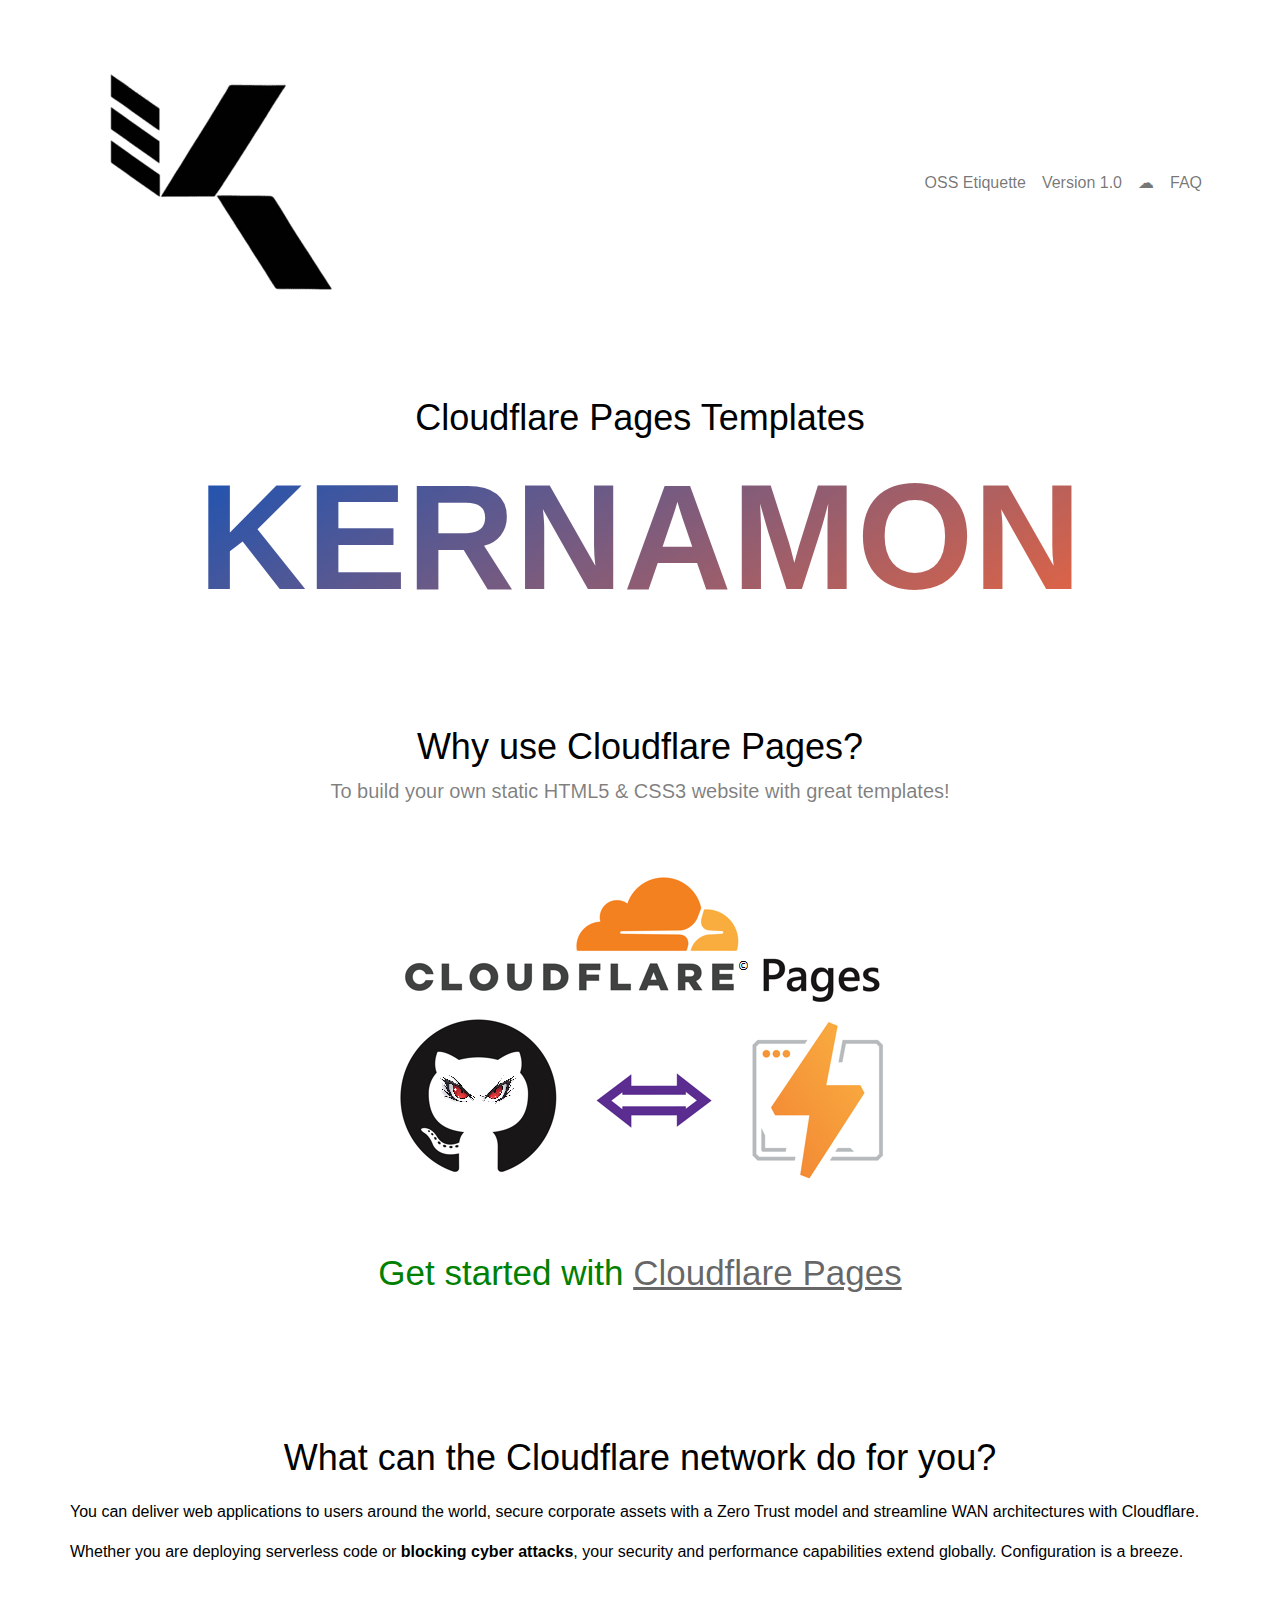
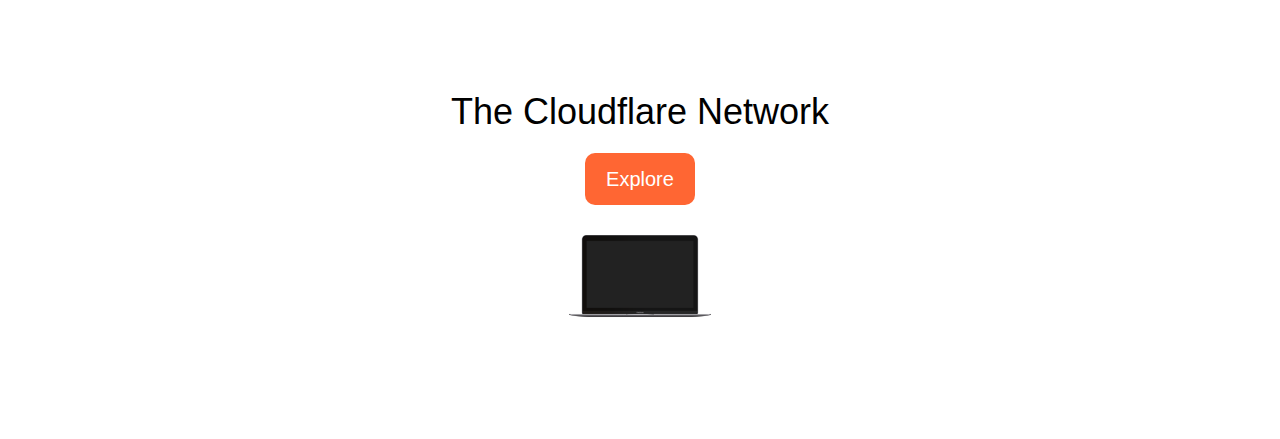
==== cloudflare-pages-static-html-website-templates.html @ bcc6e2b4 "Update cloudflare-pages-static-html-website-templates.html" ====
<!DOCTYPE html>
<html lang="en">
<head>
	<!-- Preload the critical image for faster loading -->
        <link rel="preload" href="img/kernamon/kernamon-oss-etiquette-logotype.webp" as="image">
	<!-- Metadata -->
    <meta charset="utf-8">
    <meta name="keywords" content="oss, etiquette, code of conduct, cloudflare, pages, template, edge">
    <meta name="viewport" content="width=device-width, initial-scale=1.0, viewport-fit=cover">
	<meta name="robots" content="index, follow">
	<title>OSS Etiquette - Cloudflare Pages</title>
    <link rel="canonical" href="https://oss-etiquette.pages.dev/cloudflare-pages-static-html-website-templates/">
    <link rel="shortcut icon" type="image/png" href="favicon.png">
	<!-- Stylesheets -->
        <link rel="stylesheet" type="text/css" href="./css/kernamon-reset.css">
	<link rel="stylesheet" type="text/css" href="./css/baseline.css">
	<link rel="stylesheet" type="text/css" href="./css/bootstrap.min.css">
	<link rel="stylesheet" type="text/css" href="style.css">
	<!-- Stylesheets END -->
<!--
MIT License for cloudflare-pages-template
Copyright (c) 2023 DavidJKTofan

New .html webpage added by Saskia Ostermann Toutatis (c) 2024 Saskia Ostermann Toutatis
Licensed according to and under the original MIT License:

Permission is hereby granted, free of charge, to any person obtaining a copy
of this software and associated documentation files (the "Software"), to deal
in the Software without restriction, including without limitation the rights
to use, copy, modify, merge, publish, distribute, sublicense, and/or sell
copies of the Software, and to permit persons to whom the Software is
furnished to do so, subject to the following conditions:

The above copyright notice and this permission notice shall be included in all
copies or substantial portions of the Software.

THE SOFTWARE IS PROVIDED "AS IS", WITHOUT WARRANTY OF ANY KIND, EXPRESS OR
IMPLIED, INCLUDING BUT NOT LIMITED TO THE WARRANTIES OF MERCHANTABILITY,
FITNESS FOR A PARTICULAR PURPOSE AND NONINFRINGEMENT. IN NO EVENT SHALL THE
AUTHORS OR COPYRIGHT HOLDERS BE LIABLE FOR ANY CLAIM, DAMAGES OR OTHER
LIABILITY, WHETHER IN AN ACTION OF CONTRACT, TORT OR OTHERWISE, ARISING FROM,
OUT OF OR IN CONNECTION WITH THE SOFTWARE OR THE USE OR OTHER DEALINGS IN THE
SOFTWARE.
-->
</head>
<body>

<!-- Main container -->
<div class="page-container">

<!-- bloc-0 -->
<div class="bloc bloc-fill-screen l-bloc " id="bloc-0">
	<div class="container fill-bloc-top-edge">
		<div class="row">
			<div class="col-12">
				<nav class="navbar navbar-light row navbar-expand-md">
					<div class="container-fluid">
						<!-- Logo in the top-left corner -->
						<a class="navbar-brand" href="index.html">
						   <div class="logo-container img">	
							<img src="img/kernamon/kernamon-oss-etiquette-logotype.webp" alt="KERNAMON OSS Etiquette Logotype" style="width: 300px; height: 300px;">
						   </div>
						</a>
						<button id="nav-toggle" type="button" class="ui-navbar-toggler navbar-toggler border-0 p-0 ms-auto me-md-0" aria-expanded="false" aria-label="Toggle navigation" data-bs-toggle="collapse" data-bs-target=".navbar-35092">
							<span class="navbar-toggler-icon"></span>
						</button>
						<div class="collapse navbar-collapse navbar-120 navbar-29706 navbar-45188 navbar-18426 navbar-42371 navbar-35092">
							<ul class="site-navigation nav navbar-nav ms-auto">
                                                                <!-- Homepage -->
								<li class="nav-item">
									<a href="index.html" class="nav-link a-btn">OSS Etiquette</a>
								</li>
								<!-- New menu item "Version 1.0" -->
								<li class="nav-item">
									<a href="version-1-0.html" class="nav-link a-btn">Version 1.0</a>
								</li>
                                                                <!-- New menu item "Cloudflare Pages Templates" -->
								<li class="nav-item">
									<a href="cloudflare-pages-static-html-website-templates.html" class="nav-link a-btn cloudflare-link" aria-label="Cloudflare Pages Templates">&#x2601;</a>
								<!-- New menu item "FAQ" -->
								<li class="nav-item">
									<a href="frequently-asked-questions.html" class="nav-link a-btn">FAQ</a>
								</li>
							</ul>
						</div>
					</div>
				</nav>
			</div>
		</div>
	</div>
	<!-- Title "Cloudflare Pages Templates" in the body part -->
        <h1 class="oss-title">Cloudflare Pages Templates</h1>
	<div class="container">
		<div class="row">
			<div class="col">
				<h1 class="text-center mg-clear hero-header-text text-blue-gradient">
					KERNAMON<br>
				</h1>

				<div class="container mt-5">
                                <!-- Section: Introduction -->
                                <div class="row">
                                    <div class="col">
                                        <h2 class="text-center">Why use Cloudflare Pages?</h2>
                                        <p class="lead text-center">
                                           To build your own static HTML5 & CSS3 website with great templates!
                                        </p>
                                    </div>
                                </div>

				<div class="center-image-container">
                                    <img src="img/kernamon/deploy-github-cloudflare-pages.webp" alt="Deploy GitHub repository to Cloudflare Pages" style="width: 650px; height: 400px;">
                                </div>

				<h3 class="mg-md float-none text-center hero-subheader tc-black">
					Get started with <a href="https://pages.cloudflare.com/" rel="nofollow noopener noreferrer" target="_blank">Cloudflare Pages</a>
				</h3>
				<br><br><br>
				<h3>What can the Cloudflare network do for you?</h3>
				<div class="page-text">
                                    <p>You can deliver web applications to users around the world, secure corporate assets with a Zero Trust model and streamline WAN architectures with Cloudflare.</p>
                                    <p>Whether you are deploying serverless code or <strong>blocking cyber attacks</strong>, your security and performance capabilities extend globally. Configuration is a breeze.</p>
	                        </div>
			</div>
		</div>
	</div>
</div>
<!-- bloc-0 END -->

<!-- bloc-1 -->
<div class="bloc l-bloc" id="bloc-1">
	<div class="container bloc-lg">
		<div class="row">
			<div class="col-lg-12 hero-first-col-mb">
				<h1 class="mg-md text-center">
					The Cloudflare Network
				</h1>
				<div class="text-center">
					<a href="https://www.cloudflare.com/network/" class="btn btn-lg btn-rd btn-portland-orange" rel="nofollow noopener noreferrer" target="_blank">Explore</a>
				</div>
			</div>
			<div class="offset-md-2 col-md-8 col-lg-8 offset-lg-2">
				<div class="mx-auto d-block blocsapp-device blocsapp-device-mb mb-space-grey">
					<img src="img/lazyload-ph.webp" data-src="img/cloudflare-network.webp" class="img-fluid lazyload" alt="cloudflare network" style="width: 1px; height: 1px;" />
				</div>
			</div>
		</div>
	</div>
</div>
<!-- bloc-1 END -->

</div>
</div>
<!-- Main container END -->
	
<!-- Additional JS -->
<script src="./js/lazysizes.min.js" defer></script>
<!-- Additional JS END -->
	
</body>
</html>
---- css/baseline.css ----
/*
MIT License compatible with AGPLv3 being used on the KERNAMON CMS & WorkStation

Copyright (c) 2024 Saskia Ostermann Toutatis

Permission is hereby granted, free of charge, to any person obtaining a copy
of this software and associated documentation files (the "Software"), to deal
in the Software without restriction, including without limitation the rights
to use, copy, modify, merge, publish, distribute, sublicense, and/or sell
copies of the Software, and to permit persons to whom the Software is
furnished to do so, subject to the following conditions:

The above copyright notice and this permission notice shall be included in all
copies or substantial portions of the Software.

THE SOFTWARE IS PROVIDED "AS IS", WITHOUT WARRANTY OF ANY KIND, EXPRESS OR
IMPLIED, INCLUDING BUT NOT LIMITED TO THE WARRANTIES OF MERCHANTABILITY,
FITNESS FOR A PARTICULAR PURPOSE AND NONINFRINGEMENT. IN NO EVENT SHALL THE
AUTHORS OR COPYRIGHT HOLDERS BE LIABLE FOR ANY CLAIM, DAMAGES OR OTHER
LIABILITY, WHETHER IN AN ACTION OF CONTRACT, TORT OR OTHERWISE, ARISING FROM,
OUT OF OR IN CONNECTION WITH THE SOFTWARE OR THE USE OR OTHER DEALINGS IN THE
SOFTWARE.
*/

/************  BASELINE.CSS was inspired by normalize.css v8.0.1  *************/

/* Document
   ========================================================================== */

html {
  line-height: 1.15; /* 1 */
  -webkit-text-size-adjust: 100%; /* 2 */
  -webkit-font-smoothing: antialiased;
  -moz-osx-font-smoothing: grayscale;
}

/* Sections
   ========================================================================== */

body {
  margin: 0;
}

main {
  display: block;
}

h1 {
  font-size: 2em;
  margin: 0.67em 0;
}

/* Grouping content
   ========================================================================== */

hr {
  box-sizing: content-box; /* 1 */
  height: 0; /* 1 */
  overflow: visible; /* 2 */
}

pre {
  font-family: monospace, monospace; /* 1 */
  font-size: 1em; /* 2 */
}

/* Text-level semantics
   ========================================================================== */

a {
  background-color: transparent;
}

abbr[title] {
  border-bottom: none; /* 1 */
  text-decoration: underline; /* 2 */
  text-decoration: underline dotted; /* 2 */
}

b,
strong {
  font-weight: bolder;
}

code,
kbd,
samp {
  font-family: monospace, monospace; /* 1 */
  font-size: 1em; /* 2 */
}

small {
  font-size: 80%;
}

sub,
sup {
  font-size: 75%;
  line-height: 0;
  position: relative;
  vertical-align: baseline;
}

sub {
  bottom: -0.25em;
}

sup {
  top: -0.5em;
}

/* Embedded content
   ========================================================================== */

img {
  border-style: none;
  display: block; /* Ensure consistent image layout */
  max-width: 100%; /* Responsive images */
  height: auto;
}

svg, video, canvas {
  display: block;
}

/* Forms
   ========================================================================== */

button,
input,
optgroup,
select,
textarea {
  font-family: inherit; /* 1 */
  font-size: 100%; /* 1 */
  line-height: 1.15; /* 1 */
  margin: 0; /* 2 */
  caret-color: auto;
}

button,
input {
  overflow: visible;
}

button,
select {
  text-transform: none;
}

button,
[type="button"],
[type="reset"],
[type="submit"] {
  -webkit-appearance: button;
}

button::-moz-focus-inner,
[type="button"]::-moz-focus-inner,
[type="reset"]::-moz-focus-inner,
[type="submit"]::-moz-focus-inner {
  border-style: none;
  padding: 0;
}

button:-moz-focusring,
[type="button"]:-moz-focusring,
[type="reset"]:-moz-focusring,
[type="submit"]:-moz-focusring {
  outline: 1px dotted ButtonText;
}

button:focus {
  outline: 2px solid #005fcc;
}

fieldset {
  padding: 0.35em 0.75em 0.625em;
}

legend {
  box-sizing: border-box; /* 1 */
  color: inherit; /* 2 */
  display: table; /* 1 */
  max-width: 100%; /* 1 */
  padding: 0; /* 3 */
  white-space: normal; /* 1 */
}

progress {
  vertical-align: baseline;
}

textarea {
  overflow: auto;
}

[type="checkbox"],
[type="radio"] {
  box-sizing: border-box; /* 1 */
  padding: 0; /* 2 */
}

[type="number"]::-webkit-inner-spin-button,
[type="number"]::-webkit-outer-spin-button {
  height: auto;
}

[type="search"] {
  -webkit-appearance: textfield; /* 1 */
  outline-offset: -2px; /* 2 */
}

[type="search"]::-webkit-search-decoration {
  -webkit-appearance: none;
}

::-webkit-file-upload-button {
  -webkit-appearance: button; /* 1 */
  font: inherit; /* 2 */
}

::placeholder {
  color: #757575;
  opacity: 1; /* Ensure visibility */
}

/* Interactive
   ========================================================================== */

details {
  display: block;
}

summary {
  display: list-item;
}

/* Miscellaneous
   ========================================================================== */

template {
  display: none;
}

[hidden] {
  display: none;
}

/* Custom Additions for KERNAMON CMS & WorkStation */

/* Focus Outline for Accessibility */
:focus {
  outline: 2px dashed #005fcc;
  outline-offset: 4px;
}

/* Scrollbar Customization */
::-webkit-scrollbar {
  width: 12px;
}
::-webkit-scrollbar-track {
  background: #f1f1f1;
}
::-webkit-scrollbar-thumb {
  background: #888;
}
::-webkit-scrollbar-thumb:hover {
  background: #555;
}
/*EOF*/
---- style.css ----
/*--------------------------------------------------------------------------------------------
	CSS template for Cloudflare Pages
	About: A shiny new static website template
	Previous Author: David Tofan github.com/DavidJKTofan/cloudflare-pages-template

        Modified by Saskia Ostermann Toutatis
	Version: STYLE.CSS 1.0
	Built with Blocs in Mind
---------------------------------------------------------------------------------------------*/
body{
	margin:0;  /* Remove default body margin */
	padding:0;
    color:#000000;
    background:#FFFFFF;
    overflow-x:hidden;
    -webkit-font-smoothing: antialiased;
    -moz-osx-font-smoothing: grayscale;
}
.page-container{overflow: hidden;} /* Prevents unwanted scroll space when scroll FX used. */
a,button{transition: background .3s ease-in-out;outline: none!important;} /* Prevent blue selection glow on Chrome and Safari */
a:hover{text-decoration: none; cursor:pointer;}

/* = Blocs
-------------------------------------------------------------- */

.bloc{
	width:100%;
	clear:both;
	background: 50% 50% no-repeat;
	padding:0 20px;
	-webkit-background-size: cover;
	-moz-background-size: cover;
	-o-background-size: cover;
	background-size: cover;
	position:relative;
	display:flex;
}
.bloc .container{
	padding-left:0;
	padding-right:0;
	position:relative;
}


/* Sizes */

.bloc-lg{
	padding:100px 20px;
}

/* = Full Screen Blocs 
-------------------------------------------------------------- */

.bloc-fill-screen{
	min-height:100vh;
	display: flex;
	flex-direction: column;
	padding-top:20px;
	padding-bottom:20px;
}
.bloc-fill-screen > .container{
	align-self: flex-middle;
	flex-grow: 1;
	display: flex;
	flex-wrap: wrap;
}
.bloc-fill-screen > .container > .row{
	flex-grow: 1;
	align-self: center;
	width:100%;
}
.bloc-fill-screen .fill-bloc-top-edge, .bloc-fill-screen .fill-bloc-bottom-edge{
	flex-grow: 0;
}
.bloc-fill-screen .fill-bloc-top-edge{
	align-self: flex-start;
}
.bloc-fill-screen .fill-bloc-bottom-edge{
	align-self: flex-end;
}


/* Light theme */

.d-bloc .card,.l-bloc{
	color:rgba(0,0,0,.5);
}
.d-bloc .card button:hover,.l-bloc button:hover{
	color:rgba(0,0,0,.7);
}
.l-bloc .icon-round,.l-bloc .icon-square,.l-bloc .icon-rounded,.l-bloc .icon-semi-rounded-a,.l-bloc .icon-semi-rounded-b{
	border-color:rgba(0,0,0,.7);
}
.d-bloc .card .divider-h span,.l-bloc .divider-h span{
	border-color:rgba(0,0,0,.1);
}
.d-bloc .card .a-btn,.l-bloc .a-btn,.l-bloc .navbar a,.l-bloc a .icon-sm, .l-bloc a .icon-md, .l-bloc a .icon-lg, .l-bloc a .icon-xl, .l-bloc h1 a, .l-bloc h2 a, .l-bloc h3 a, .l-bloc h4 a, .l-bloc h5 a, .l-bloc h6 a, .l-bloc p a{
	color:rgba(0,0,0,.6);
}
.d-bloc .card .a-btn:hover,.l-bloc .a-btn:hover,.l-bloc .navbar a:hover, .l-bloc a:hover .icon-sm, .l-bloc a:hover .icon-md, .l-bloc a:hover .icon-lg, .l-bloc a:hover .icon-xl, .l-bloc h1 a:hover, .l-bloc h2 a:hover, .l-bloc h3 a:hover, .l-bloc h4 a:hover, .l-bloc h5 a:hover, .l-bloc h6 a:hover, .l-bloc p a:hover{
	color:rgba(0,0,0,1);
}
.l-bloc .navbar-toggle .icon-bar{
	color:rgba(0,0,0,.6);
}
.d-bloc .card .btn-wire,.d-bloc .card .btn-wire:hover,.l-bloc .btn-wire,.l-bloc .btn-wire:hover{
	color:rgba(0,0,0,.7);
	border-color:rgba(0,0,0,.3);
}


/* = Bric adjustment margins
-------------------------------------------------------------- */

.mg-clear{
	margin:0;
}
.mg-md{
	margin-top:10px;
	margin-bottom:20px;
}

/* = Buttons
-------------------------------------------------------------- */

.btn-d,.btn-d:hover,.btn-d:focus{
	color:#FFF;
	background:rgba(0,0,0,.3);
}

/* Prevent ugly blue glow on chrome and safari */
button{
	outline: none!important;
}

.btn-rd{
	border-radius: 10px;
}

/* = Icons
-------------------------------------------------------------- */
.icon-md{
	font-size:30px!important;
}


/* = Masonary
-------------------------------------------------------------- */
.card-columns .card {
	margin-bottom: 0.75rem;
}
@media (min-width: 576px) {
	.card-columns {
	-webkit-column-count: 3;
	-moz-column-count: 3;
	column-count: 3;
	-webkit-column-gap: 1.25rem;
	-moz-column-gap: 1.25rem;
	column-gap: 1.25rem;
	orphans: 1;
	widows: 1;
}
.card-columns .card {
	display: inline-block;
	width: 100%;
}


/* = MacBook Devices
-------------------------------------------------------------- */

.blocsapp-device-mb{
	background-repeat:no-repeat;
	background-size:contain;
	background-position:center;
	display: block;
	width:100%;
	height:auto;
	padding: 3.6% 15% 7.5%;
}
.blocsapp-device-mb img{
	width:100%;
	height:auto;
	margin: 0 auto;
}
.blocsapp-device-mb .ratio::before{
	padding-top: 56.25%;
}
.blocsapp-device-mb .ratio{
	padding-bottom: 8%;
}
/* = MacBook Space Grey
-------------------------------------------------------------- */

.mb-space-grey{
	background-image:url("img/Apple-Macbook-Space-Grey.webp");
}

/* = Custom Styling
-------------------------------------------------------------- */

h1,h2,h3,h4,h5,h6,p,label,.btn,a{
	font-family:"Helvetica";
}
h1,h2,h3,h4,h5,h6.oss-title{
            text-align: center;  /* Centers the title horizontally */
            color: #000000;        /* Makes the title text black */
            font-size: 36px;     /* Adjust font size as needed */
            margin-top: 50px;    /* Optional, adjusts the spacing above the title */
}
.container{
	max-width:1140px;
}

.logo-container img {
    max-width: 100%; /* Keeps the image responsive */
    width: 300px;
    height: auto;  
    display: block;  /* Prevents inline space */
    margin: 0 auto; 
}
.center-image-container {
    position: relative; /* Keeps the text positioned correctly */
    text-align: center; /* Centers the image horizontally */
    padding: 10px;      /* Adds space between the image and text */
}
.center-image-container img {
    max-width: 100%; 
    height: auto;    /* Maintains aspect ratio */
    display: block; 
    margin: 0 auto;  /* Centers the image inside the container */
}
.page-text {
    margin-top: 20px; /* Ensures text is below the image */
    overflow-wrap: break-word; /* Prevents long words from breaking the layout */
    text-align: justify; /* Optional: Makes the text look cleaner */
    color: #000000;
}
.hero-header-text{
	font-size:150px;
	font-weight:bold;
}
.hero-subheader{
	font-size:35px;
	font-weight:normal;
}
.text-blue-gradient{
	background-clip:text!important;
	-webkit-background-clip:text!important;
	background:linear-gradient(150deg, #0051C3 0%, #FF6633 100%);
	color:transparent!important;
}
.feature-col-mt{
	margin-top:29px;
}
.hero-first-col-mb{
	margin-bottom:30px;
}

/* = Colour
-------------------------------------------------------------- */


/* Text colour styles */

.tc-black{
	color: green !important;
}

/* Button colour styles */

.btn-portland-orange {
    color: #FFFFFF;
    background-color: #FF6633; /* Portland Orange */
    border-radius: 10px; /* Rounded corners */
    padding: 10px 20px;  /* Adjust padding */
} 
	
.btn-portland-orange:hover{
	background:#cc5229!important;
	color:#FFFFFF!important;
}


/* = Bloc Padding Multi Breakpoint
-------------------------------------------------------------- */

@media (min-width: 576px) {
    .bloc-xxl-sm{padding:200px 20px;}
    .bloc-xl-sm{padding:150px 20px;}
    .bloc-lg-sm{padding:100px 20px;}
    .bloc-md-sm{padding:50px 20px;}
    .bloc-sm-sm{padding:20px;}
    .bloc-no-padding-sm{padding:0 20px;}
}
@media (min-width: 768px) {
    .bloc-xxl-md{padding:200px 20px;}
    .bloc-xl-md{padding:150px 20px;}
    .bloc-lg-md{padding:100px 20px;}
    .bloc-md-md{padding:50px 20px;}
    .bloc-sm-md{padding:20px 20px;}
    .bloc-no-padding-md{padding:0 20px;}
}
@media (min-width: 992px) {
    .bloc-xxl-lg{padding:200px 20px;}
    .bloc-xl-lg{padding:150px 20px;}
    .bloc-lg-lg{padding:100px 20px;}
    .bloc-md-lg{padding:50px 20px;}
    .bloc-sm-lg{padding:20px;}
    .bloc-no-padding-lg{padding:0 20px;}
}
@media (min-width: 1200px) {
    .bloc-xxl-xl{padding:200px 20px;}
    .bloc-xl-xl{padding:150px 20px;}
    .bloc-lg-xl{padding:100px 20px;}
    .bloc-md-xl{padding:50px 20px;}
    .bloc-sm-xl{padding:20px;}
    .bloc-no-padding-xl{padding:0 20px;}
}
/* EOF */
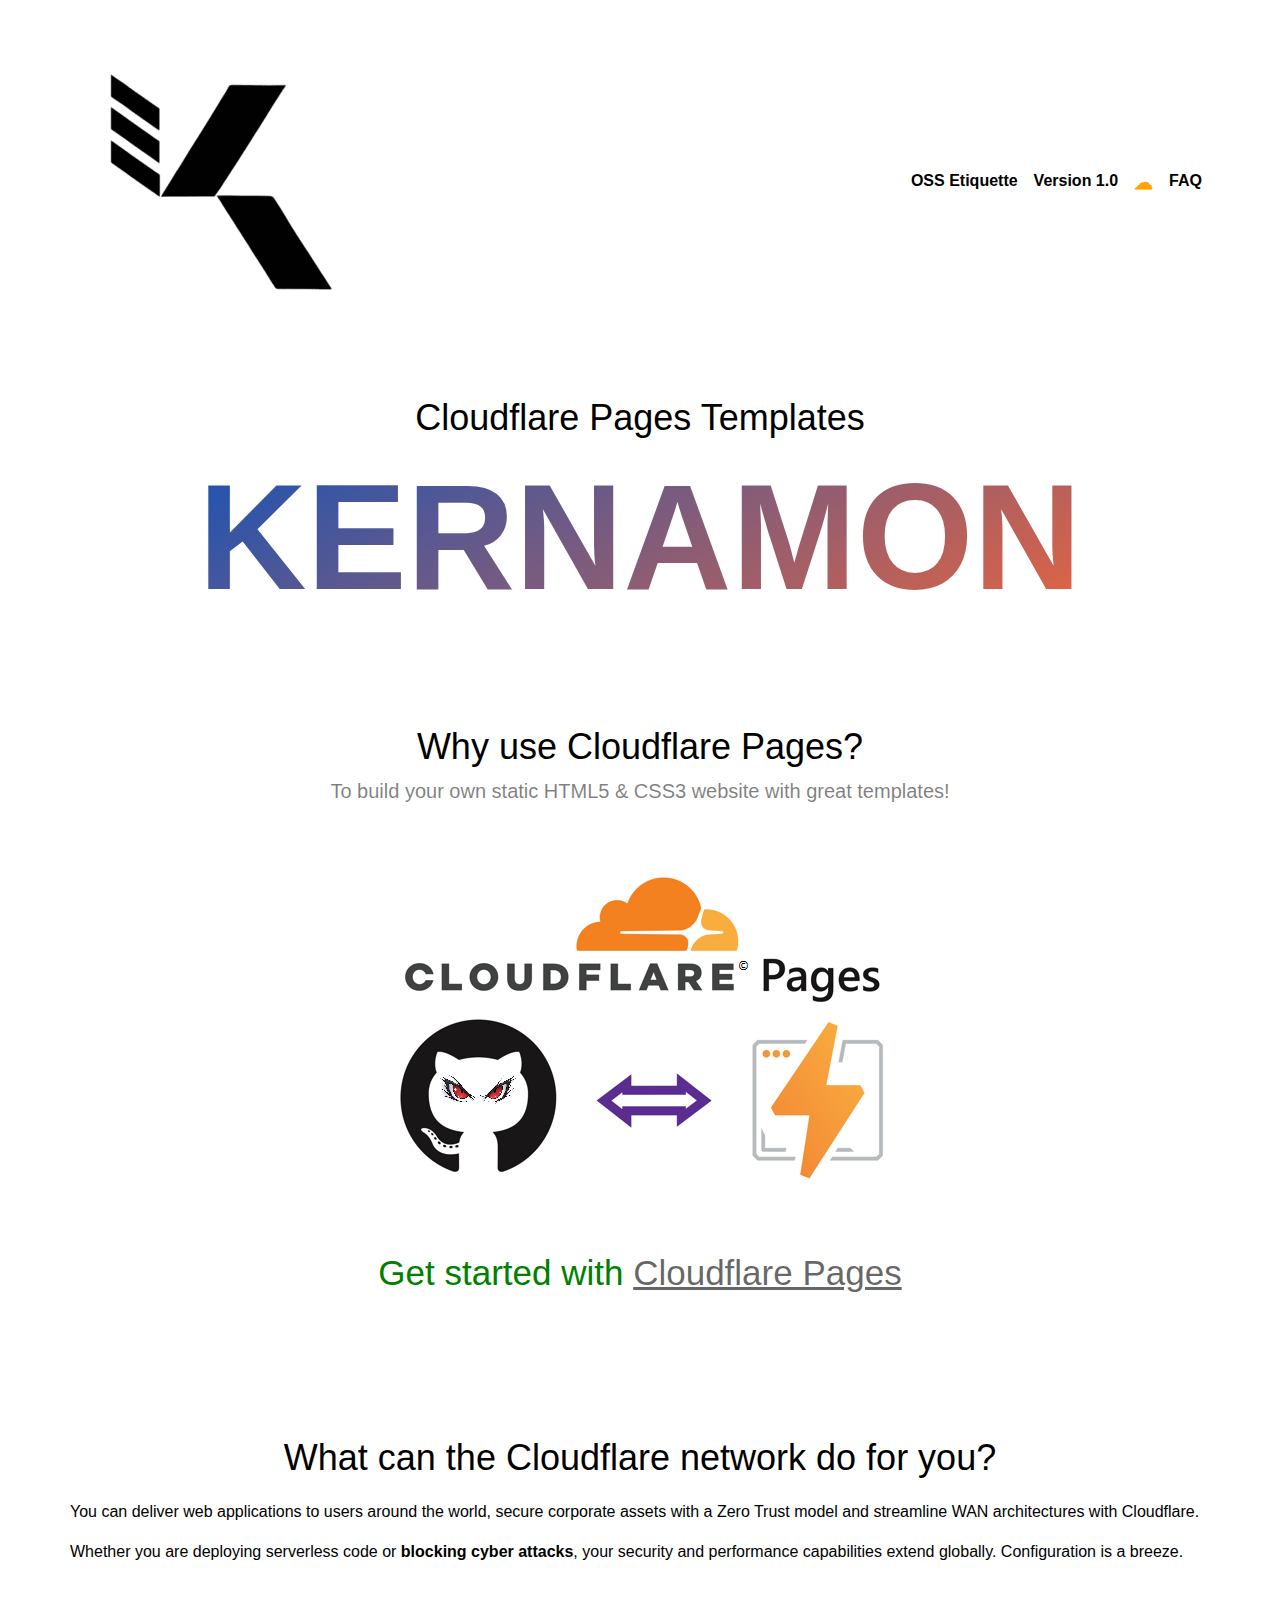
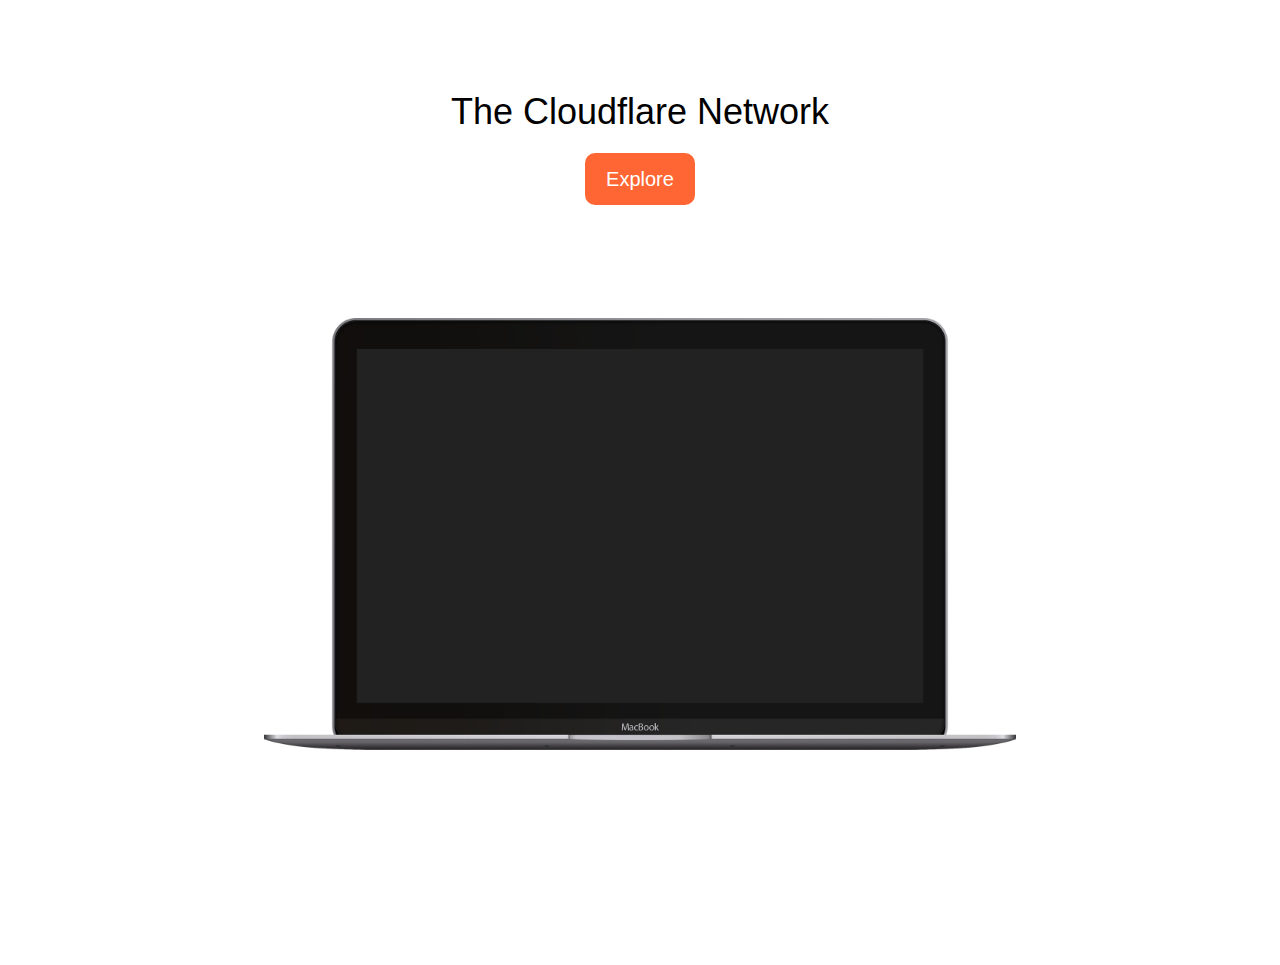
==== commit 64d0aff9: "Images with Classes per CSP" ====
--- a/cloudflare-pages-static-html-website-templates.html
+++ b/cloudflare-pages-static-html-website-templates.html
@@ -58,7 +58,7 @@
 						<!-- Logo in the top-left corner -->
 						<a class="navbar-brand" href="index.html">
 						   <div class="logo-container img">	
-							<img src="img/kernamon/kernamon-oss-etiquette-logotype.webp" alt="KERNAMON OSS Etiquette Logotype" style="width: 300px; height: 300px;">
+							<img src="img/kernamon/kernamon-oss-etiquette-logotype.webp" alt="KERNAMON OSS Etiquette Logotype" class="image-class1"/>
 						   </div>
 						</a>
 						<button id="nav-toggle" type="button" class="ui-navbar-toggler navbar-toggler border-0 p-0 ms-auto me-md-0" aria-expanded="false" aria-label="Toggle navigation" data-bs-toggle="collapse" data-bs-target=".navbar-35092">
@@ -109,7 +109,7 @@
                                 </div>
 
 				<div class="center-image-container">
-                                    <img src="img/kernamon/deploy-github-cloudflare-pages.webp" alt="Deploy GitHub repository to Cloudflare Pages" style="width: 650px; height: 400px;">
+                                    <img src="img/kernamon/deploy-github-cloudflare-pages.webp" alt="Deploy GitHub repository to Cloudflare Pages" class="image-class2"/>
                                 </div>
 
 				<h3 class="mg-md float-none text-center hero-subheader tc-black">
@@ -141,7 +141,7 @@
 			</div>
 			<div class="offset-md-2 col-md-8 col-lg-8 offset-lg-2">
 				<div class="mx-auto d-block blocsapp-device blocsapp-device-mb mb-space-grey">
-					<img src="img/lazyload-ph.webp" data-src="img/cloudflare-network.webp" class="img-fluid lazyload" alt="cloudflare network" style="width: 1px; height: 1px;" />
+					<img src="img/lazyload-ph.webp" data-src="img/cloudflare-network.webp" class="img-fluid lazyload" alt="cloudflare network" class="image-class3"/>
 				</div>
 			</div>
 		</div>
--- a/style.css
+++ b/style.css
@@ -200,18 +200,19 @@
 -------------------------------------------------------------- */
 
 h1,h2,h3,h4,h5,h6,p,label,.btn,a{
-	font-family:"Helvetica";
+	font-family: "Verdana", "Helvetica", sans-serif;  /* Verdana is designed for screen readability and has wider letter spacing, making it a good choice for small text or dense paragraphs */
 }
 h1,h2,h3,h4,h5,h6.oss-title{
             text-align: center;  /* Centers the title horizontally */
-            color: #000000;        /* Makes the title text black */
-            font-size: 36px;     /* Adjust font size as needed */
+            color: #000000;      
+            font-size: 36px;    
             margin-top: 50px;    /* Optional, adjusts the spacing above the title */
 }
 .container{
 	max-width:1140px;
 }
 
+/* IMAGES WITH CLASSES to prevent "Refused to apply inline style because it violates the following Content Security Policy directive" */
 .logo-container img {
     max-width: 100%; /* Keeps the image responsive */
     width: 300px;
@@ -230,6 +231,20 @@
     display: block; 
     margin: 0 auto;  /* Centers the image inside the container */
 }
+
+.image-class1 {
+    width: 300px;
+    height: 300px;
+}
+.image-class2 {
+    width: 650px;
+    height: 400px;
+}
+.image-class3 {
+    width: 1px;
+    height: 1px;
+}
+	
 .page-text {
     margin-top: 20px; /* Ensures text is below the image */
     overflow-wrap: break-word; /* Prevents long words from breaking the layout */
@@ -256,6 +271,26 @@
 .hero-first-col-mb{
 	margin-bottom:30px;
 }
+
+.nav-link {
+  color: #000000!important;         
+  font-family: "Verdana", "Helvetica", sans-serif!important; /* While most systems have Arial, some macOS users may prefer Helvetica, which is similar and often the default sans-serif font on Apple systems */
+  font-weight: bold;                 
+  text-decoration: none;             /* Remove underline */
+  transition: color 0.3s ease;       /* Smooth color transition on hover */
+}
+
+.nav-link:hover {
+  color: #FF4433!important;             /* Red Orange on hover */
+}
+
+.cloudflare-link {
+  color: #FFA500!important;        
+  font-size: 1.20rem;      
+  font-weight: bold;      
+  text-decoration: none;  /* Remove underline */
+}
+
 
 /* = Colour
 -------------------------------------------------------------- */
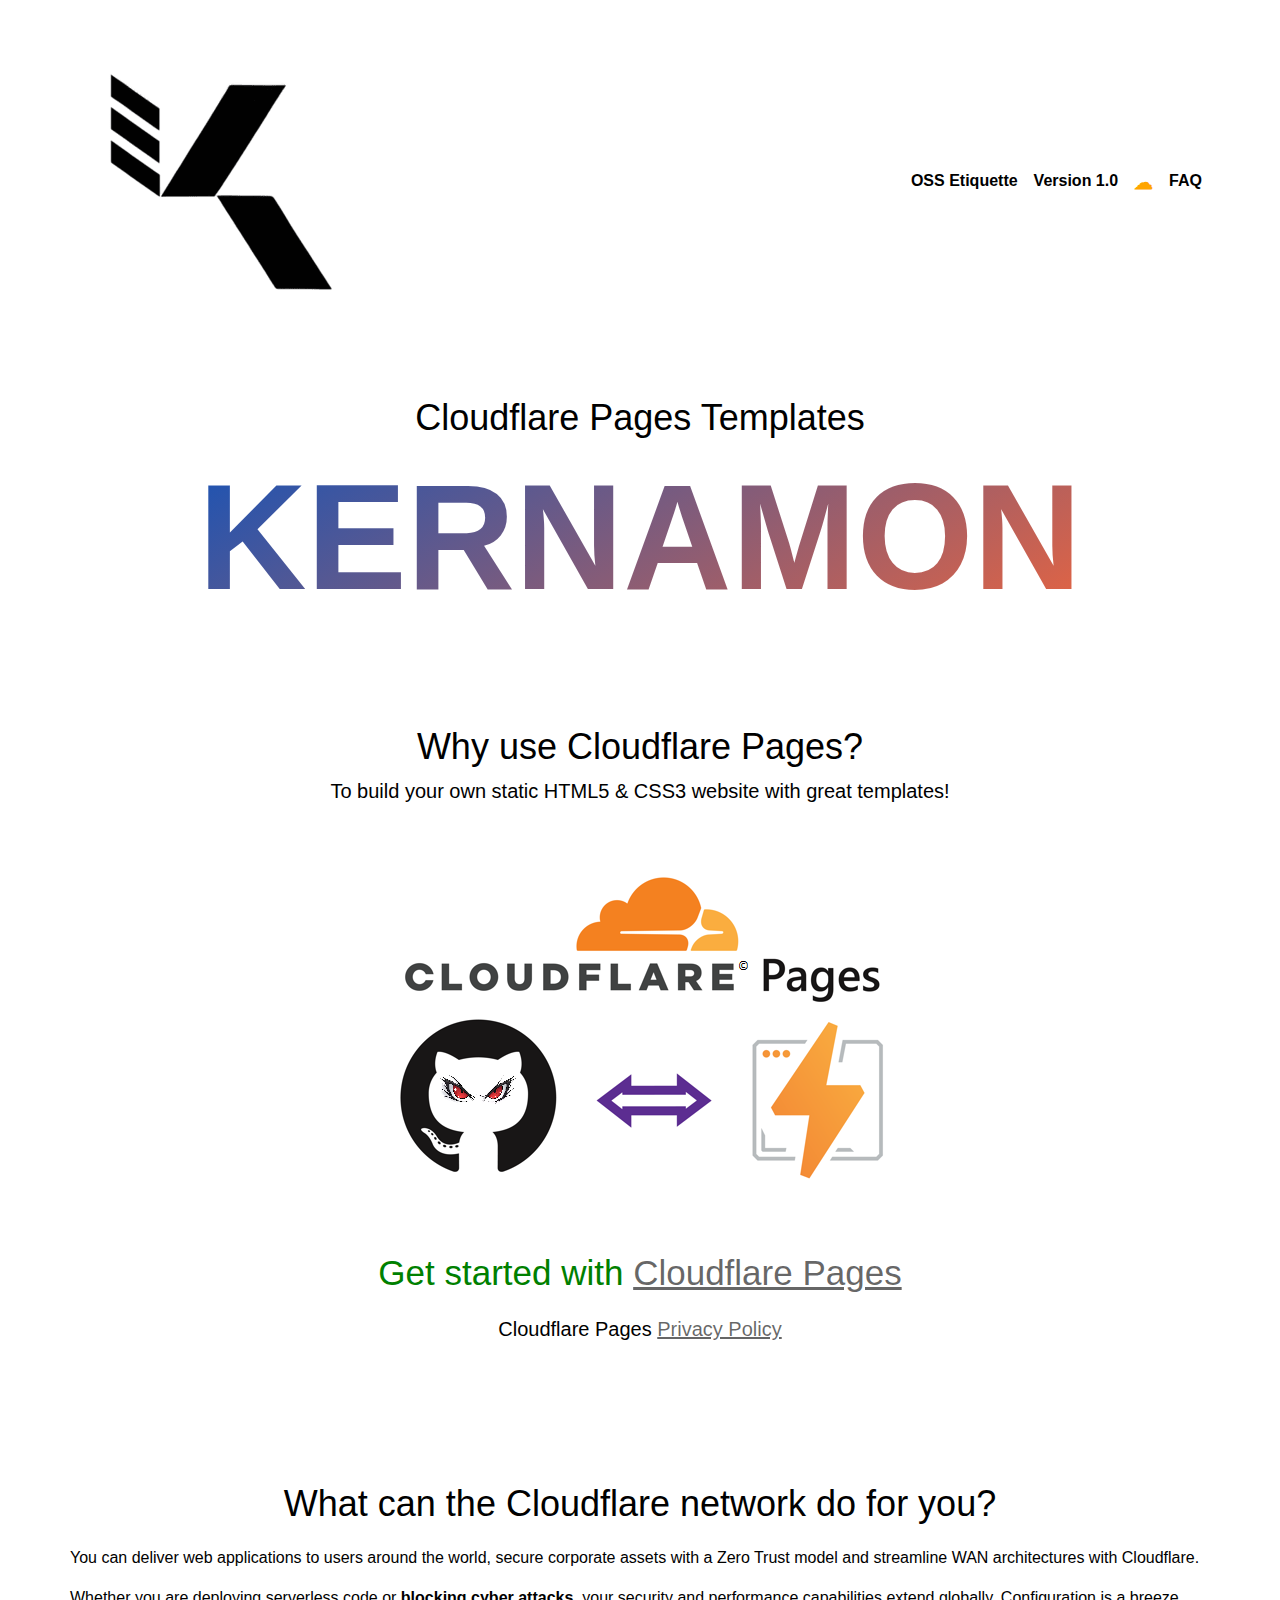
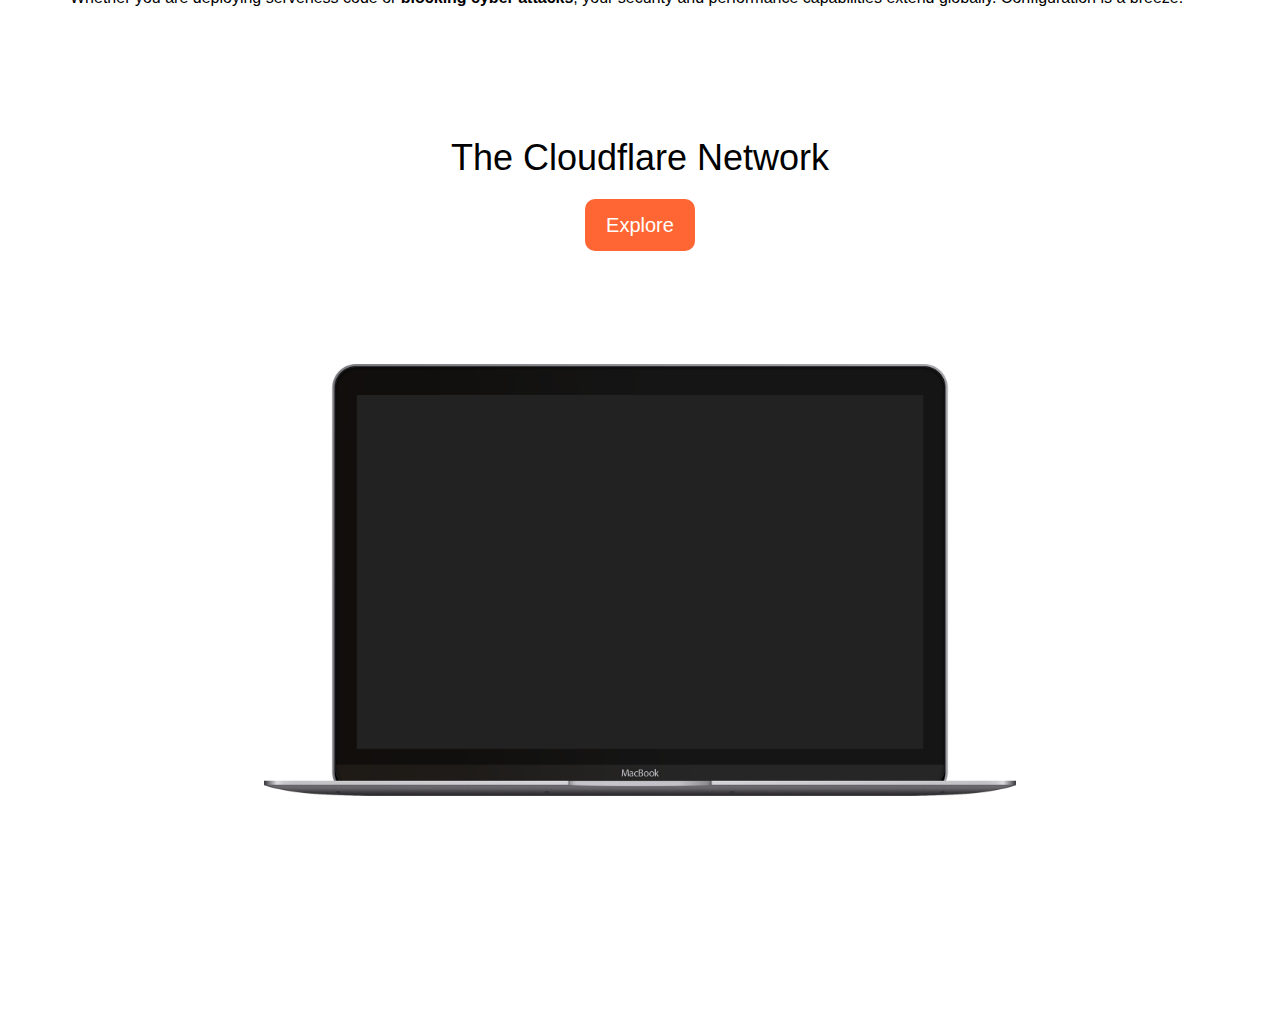
==== commit 3feef918: "Cloudflare Pages link to Privacy Policy" ====
--- a/cloudflare-pages-static-html-website-templates.html
+++ b/cloudflare-pages-static-html-website-templates.html
@@ -115,6 +115,9 @@
 				<h3 class="mg-md float-none text-center hero-subheader tc-black">
 					Get started with <a href="https://pages.cloudflare.com/" rel="nofollow noopener noreferrer" target="_blank">Cloudflare Pages</a>
 				</h3>
+				<p class="lead text-center">
+                                   Cloudflare Pages <a href="https://www.cloudflare.com/privacypolicy/">Privacy Policy</a>
+                                </p>
 				<br><br><br>
 				<h3>What can the Cloudflare network do for you?</h3>
 				<div class="page-text">
--- a/style.css
+++ b/style.css
@@ -201,6 +201,7 @@
 
 h1,h2,h3,h4,h5,h6,p,label,.btn,a{
 	font-family: "Verdana", "Helvetica", sans-serif;  /* Verdana is designed for screen readability and has wider letter spacing, making it a good choice for small text or dense paragraphs */
+	color: #000000;
 }
 h1,h2,h3,h4,h5,h6.oss-title{
             text-align: center;  /* Centers the title horizontally */
@@ -235,6 +236,10 @@
 .image-class1 {
     width: 300px;
     height: 300px;
+}
+.image-class11 {
+    width: 1000px;
+    height: 750px;
 }
 .image-class2 {
     width: 650px;
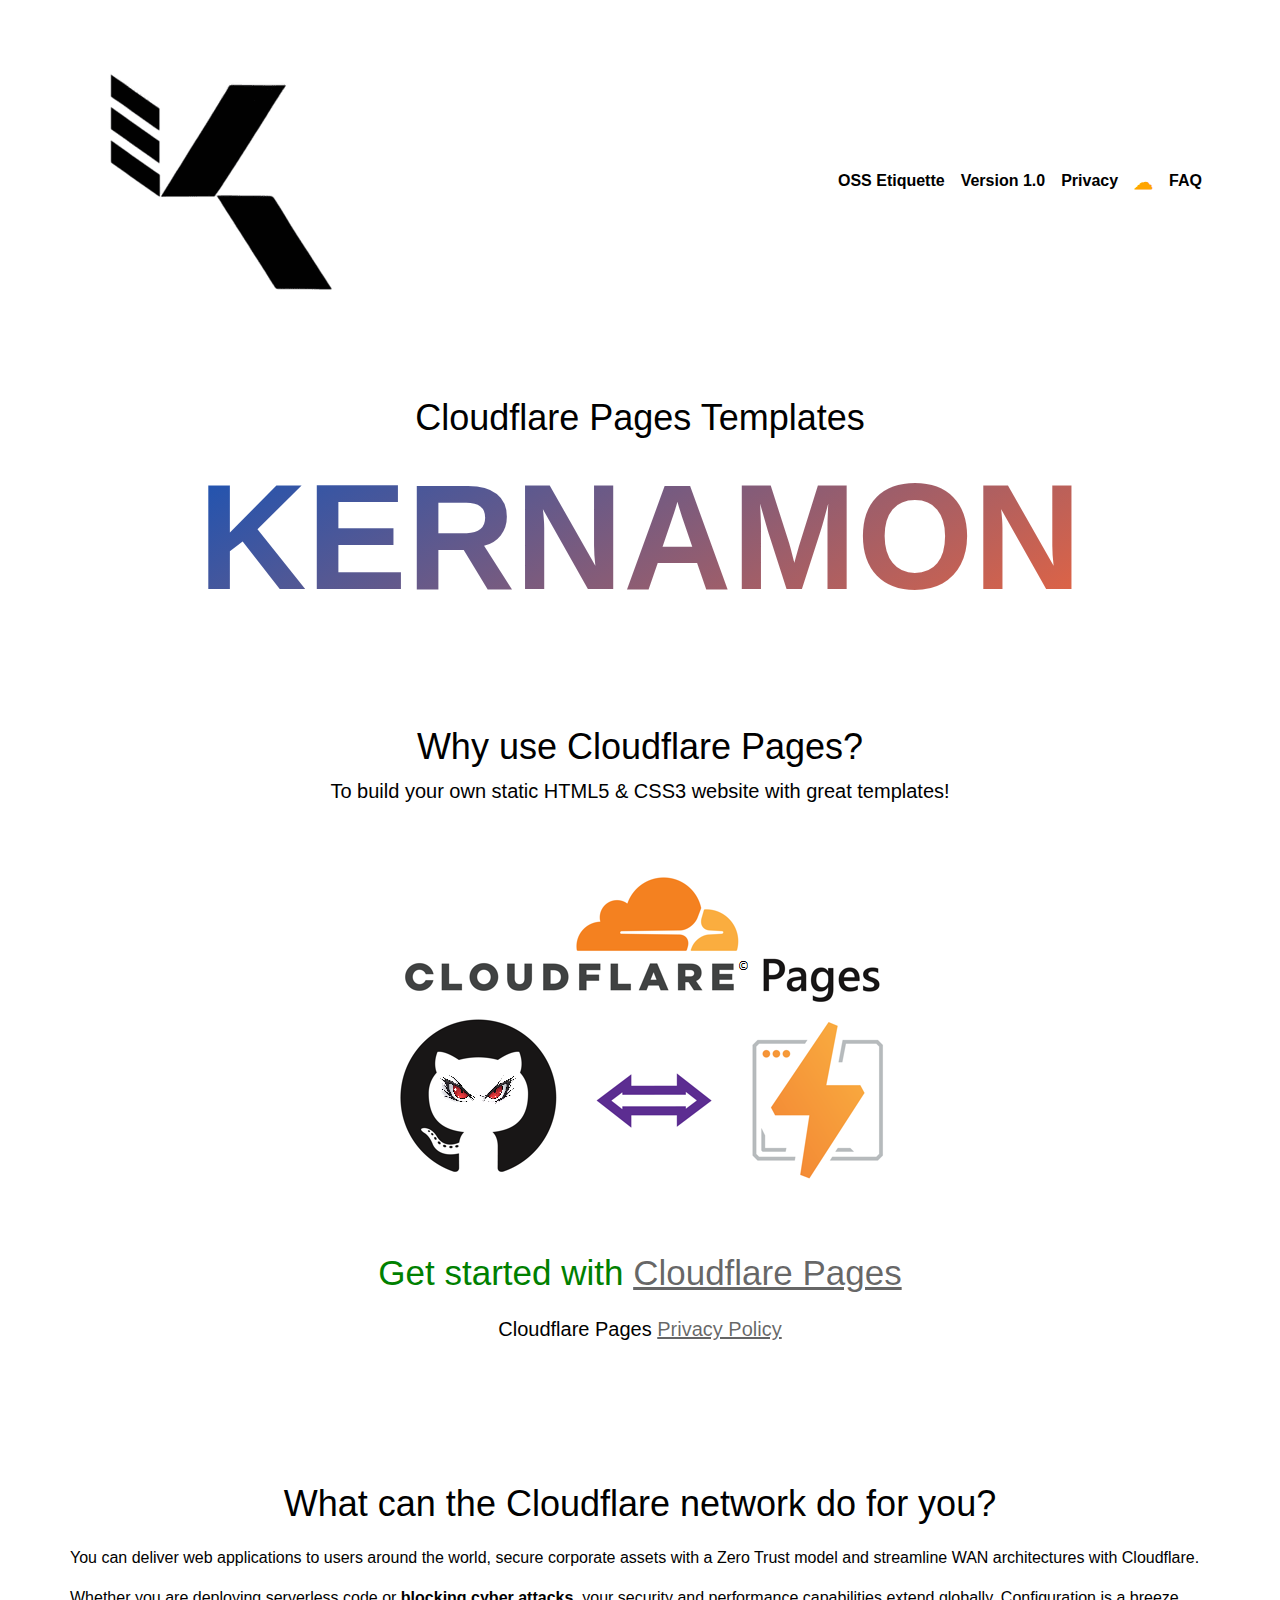
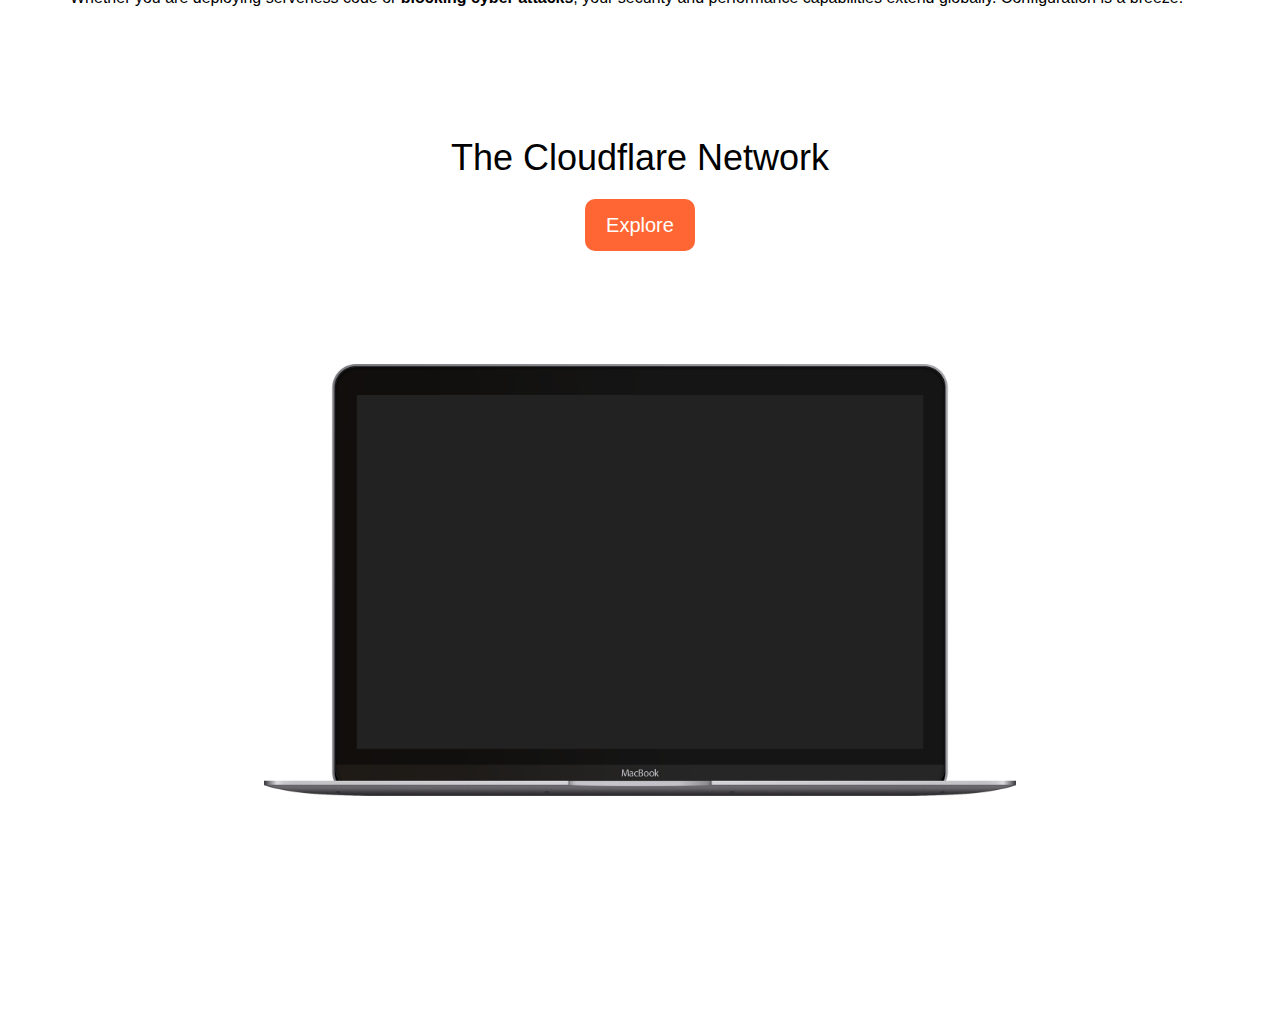
==== commit 85a1ef0f: "Nav menu link privacy-policy.html" ====
--- a/cloudflare-pages-static-html-website-templates.html
+++ b/cloudflare-pages-static-html-website-templates.html
@@ -73,6 +73,10 @@
 								<!-- New menu item "Version 1.0" -->
 								<li class="nav-item">
 									<a href="version-1-0.html" class="nav-link a-btn">Version 1.0</a>
+								</li>
+								<!-- New menu item "Privacy Policy" -->
+								<li class="nav-item">
+									<a href="privacy-policy.html" class="nav-link a-btn">Privacy</a>
 								</li>
                                                                 <!-- New menu item "Cloudflare Pages Templates" -->
 								<li class="nav-item">
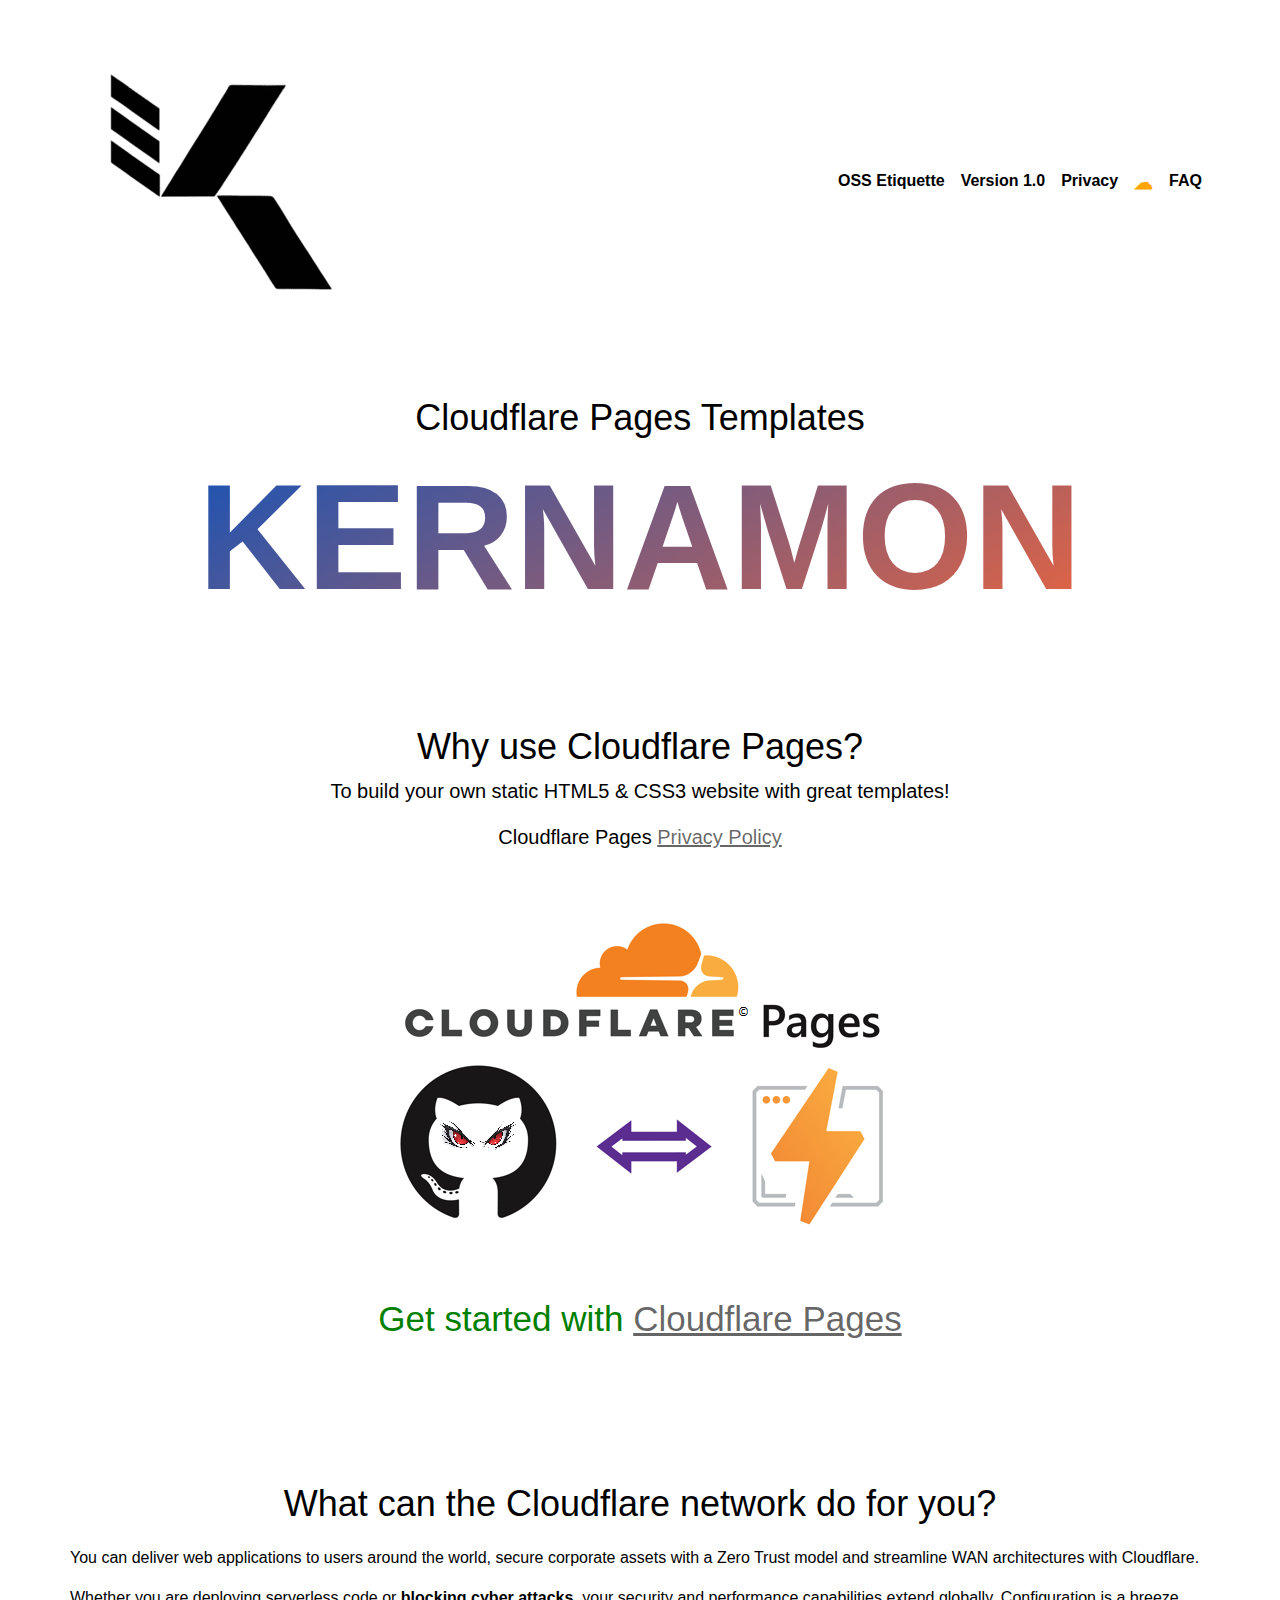
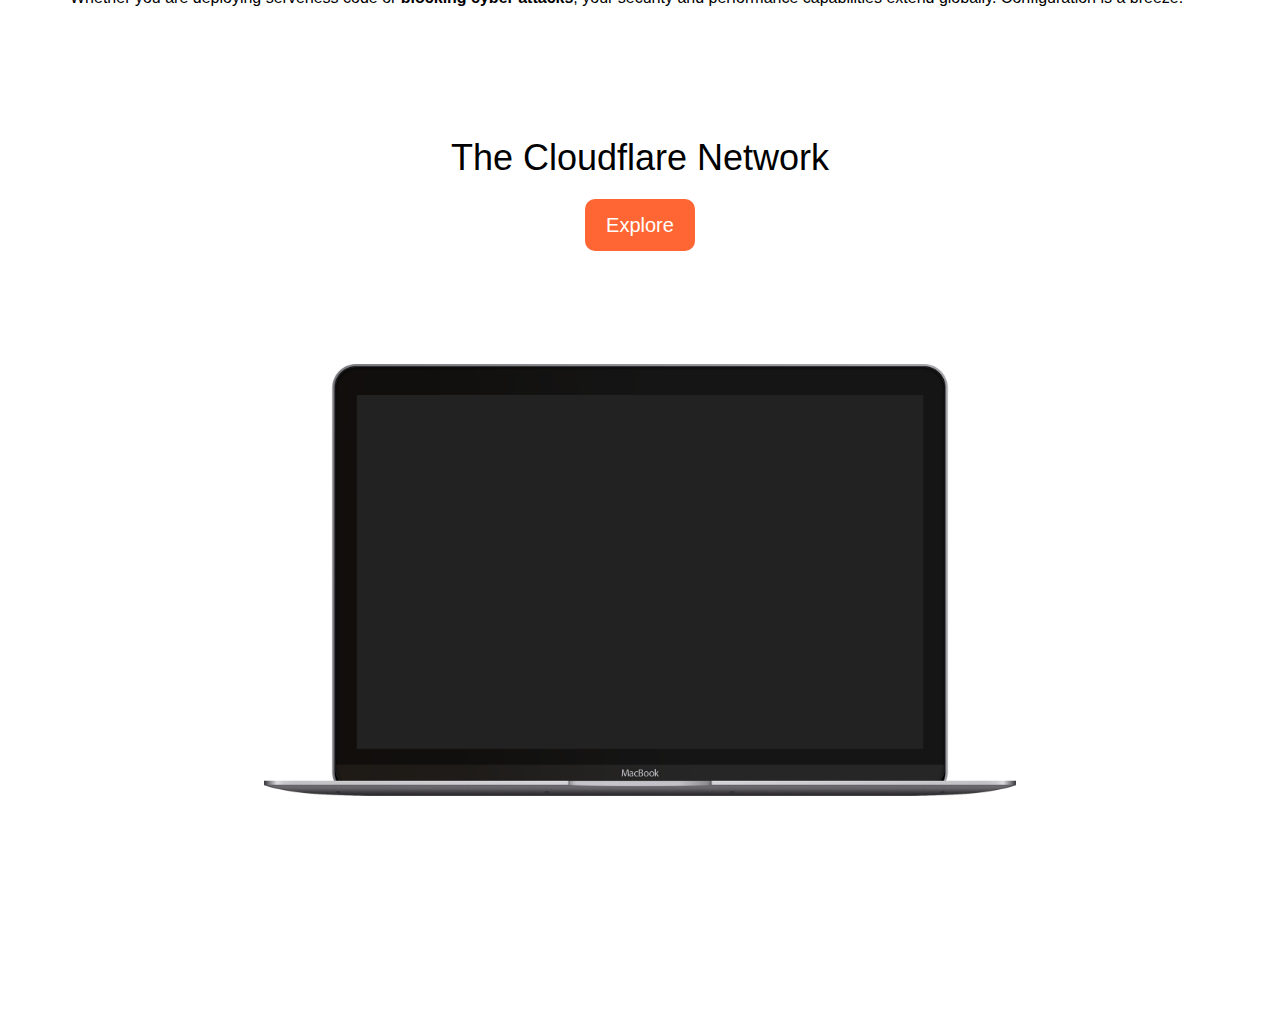
==== commit a8764b02: "Update cloudflare-pages-static-html-website-templates.html" ====
--- a/cloudflare-pages-static-html-website-templates.html
+++ b/cloudflare-pages-static-html-website-templates.html
@@ -109,6 +109,9 @@
                                         <p class="lead text-center">
                                            To build your own static HTML5 & CSS3 website with great templates!
                                         </p>
+					<p class="lead text-center">
+                                           Cloudflare Pages <a href="https://www.cloudflare.com/privacypolicy/">Privacy Policy</a>
+                                        </p>
                                     </div>
                                 </div>
 
@@ -119,9 +122,6 @@
 				<h3 class="mg-md float-none text-center hero-subheader tc-black">
 					Get started with <a href="https://pages.cloudflare.com/" rel="nofollow noopener noreferrer" target="_blank">Cloudflare Pages</a>
 				</h3>
-				<p class="lead text-center">
-                                   Cloudflare Pages <a href="https://www.cloudflare.com/privacypolicy/">Privacy Policy</a>
-                                </p>
 				<br><br><br>
 				<h3>What can the Cloudflare network do for you?</h3>
 				<div class="page-text">
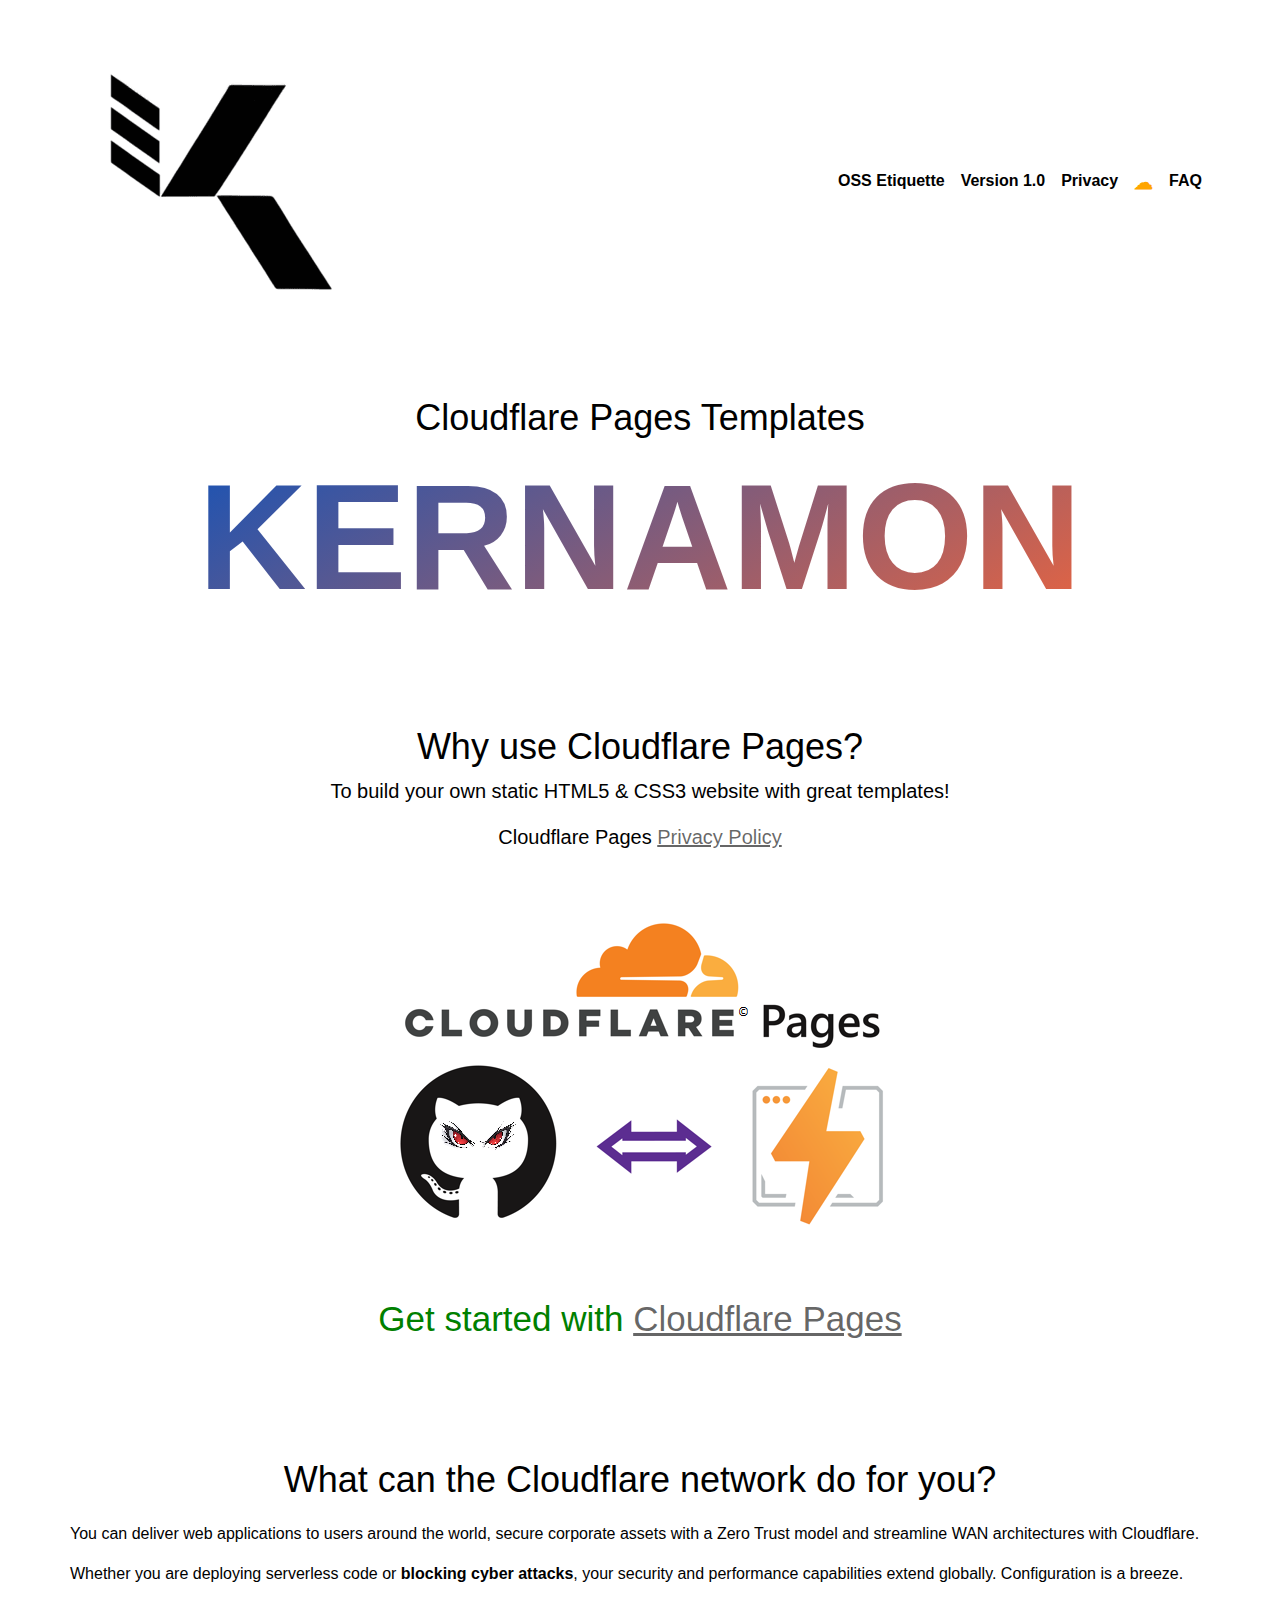
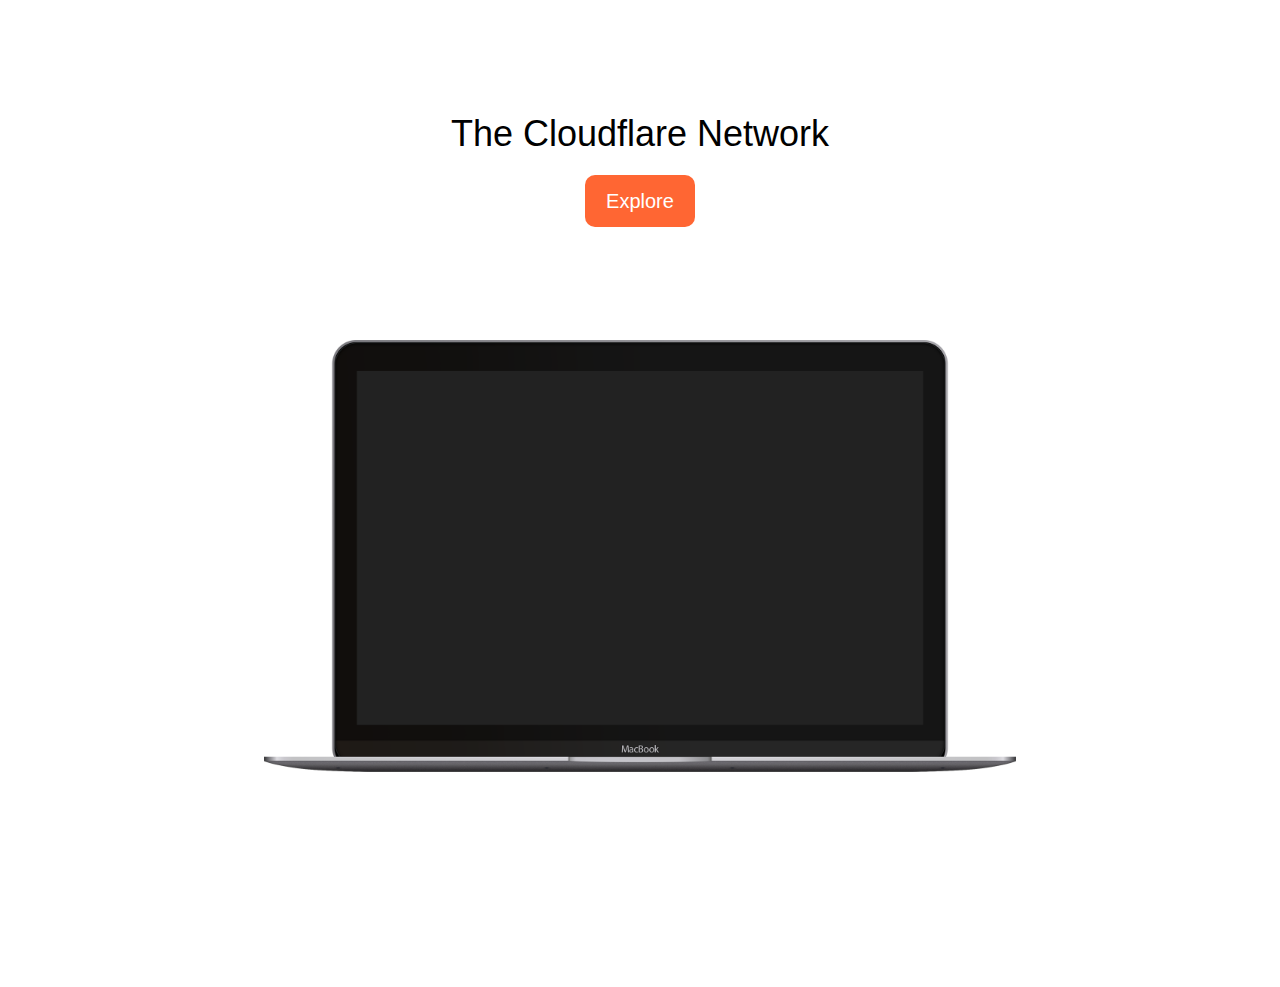
==== commit 28feb234: "Update cloudflare-pages-static-html-website-templates.html" ====
--- a/cloudflare-pages-static-html-website-templates.html
+++ b/cloudflare-pages-static-html-website-templates.html
@@ -122,7 +122,13 @@
 				<h3 class="mg-md float-none text-center hero-subheader tc-black">
 					Get started with <a href="https://pages.cloudflare.com/" rel="nofollow noopener noreferrer" target="_blank">Cloudflare Pages</a>
 				</h3>
-				<br><br><br>
+			</div>
+		</div>
+	</div>
+	<div class="container mt-5">
+        <!-- Section: Cloudflare Network -->
+                 <div class="row">
+                         <div class="col">
 				<h3>What can the Cloudflare network do for you?</h3>
 				<div class="page-text">
                                     <p>You can deliver web applications to users around the world, secure corporate assets with a Zero Trust model and streamline WAN architectures with Cloudflare.</p>
@@ -148,7 +154,7 @@
 			</div>
 			<div class="offset-md-2 col-md-8 col-lg-8 offset-lg-2">
 				<div class="mx-auto d-block blocsapp-device blocsapp-device-mb mb-space-grey">
-					<img src="img/lazyload-ph.webp" data-src="img/cloudflare-network.webp" class="img-fluid lazyload" alt="cloudflare network" class="image-class3"/>
+					<img src="img/lazyload-ph.webp" data-src="img/cloudflare-network.webp" class="img-fluid lazyload image-class3" alt="cloudflare network"/>
 				</div>
 			</div>
 		</div>
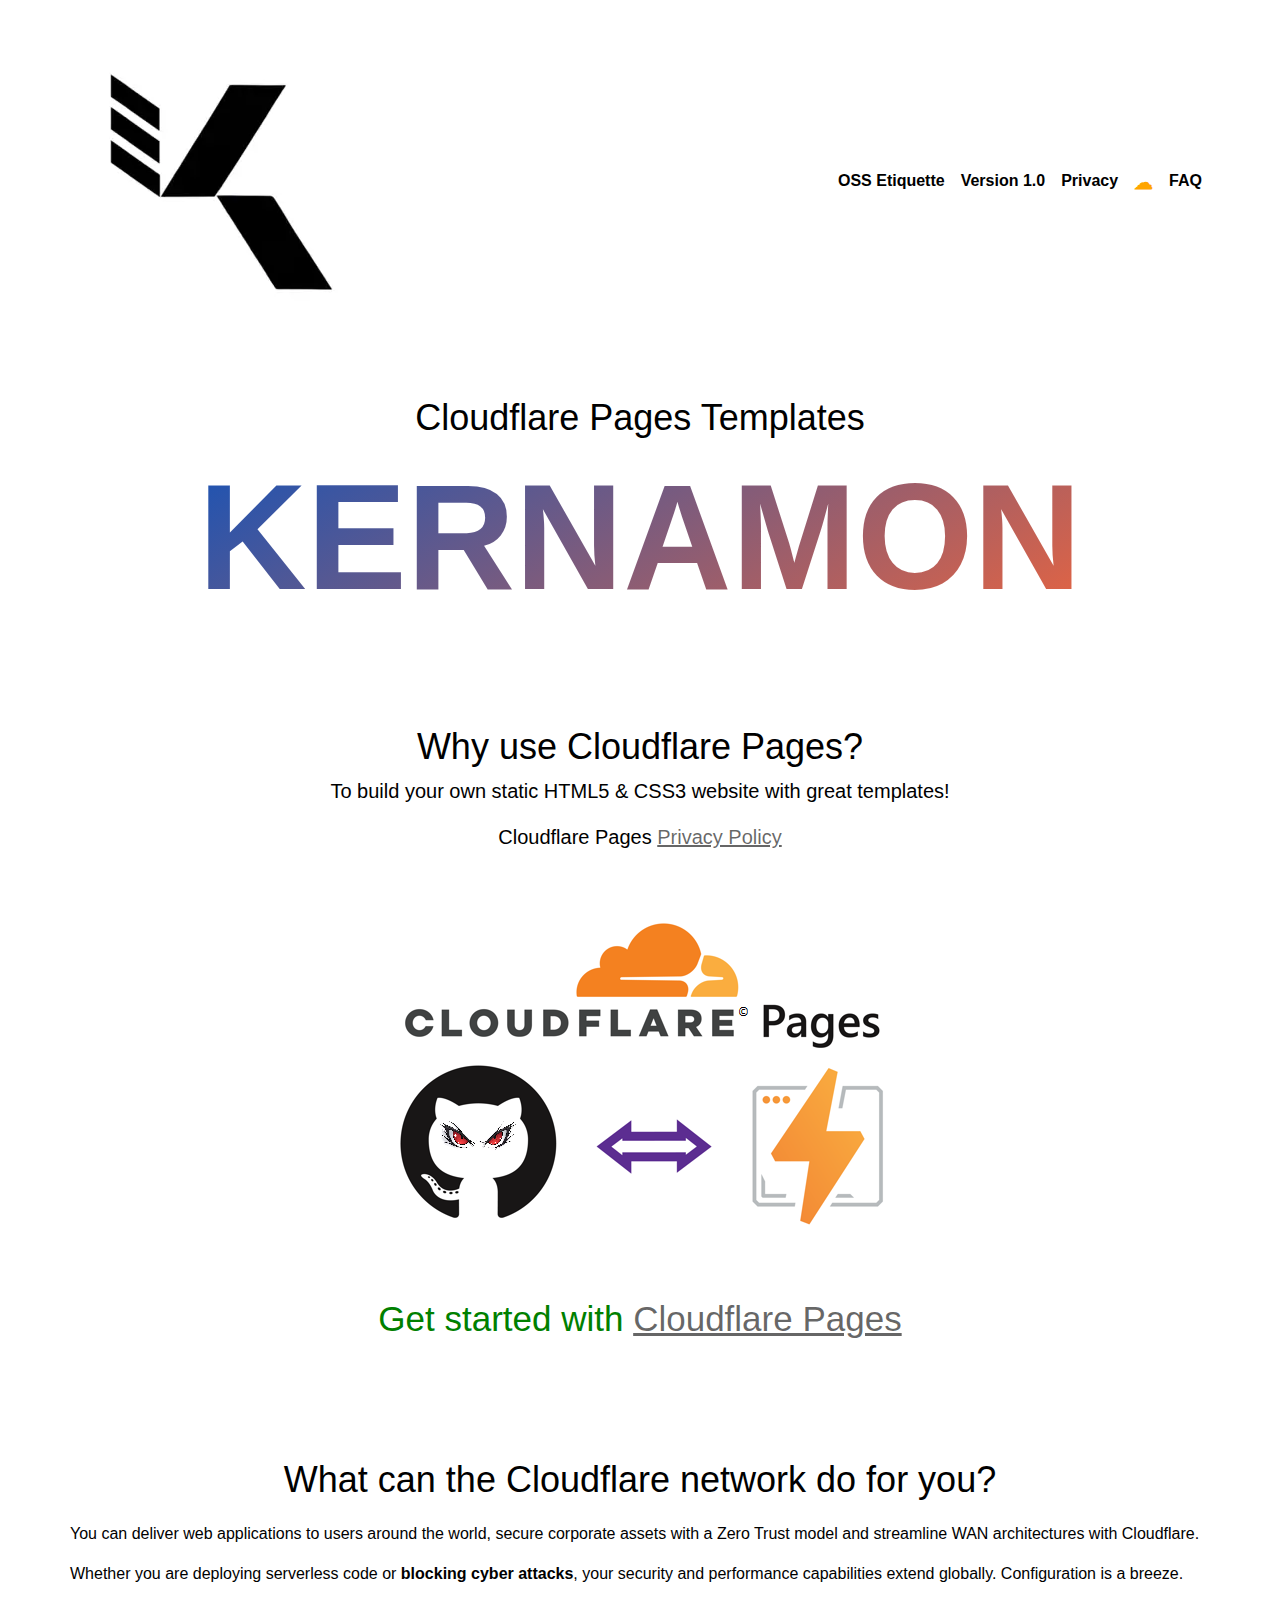
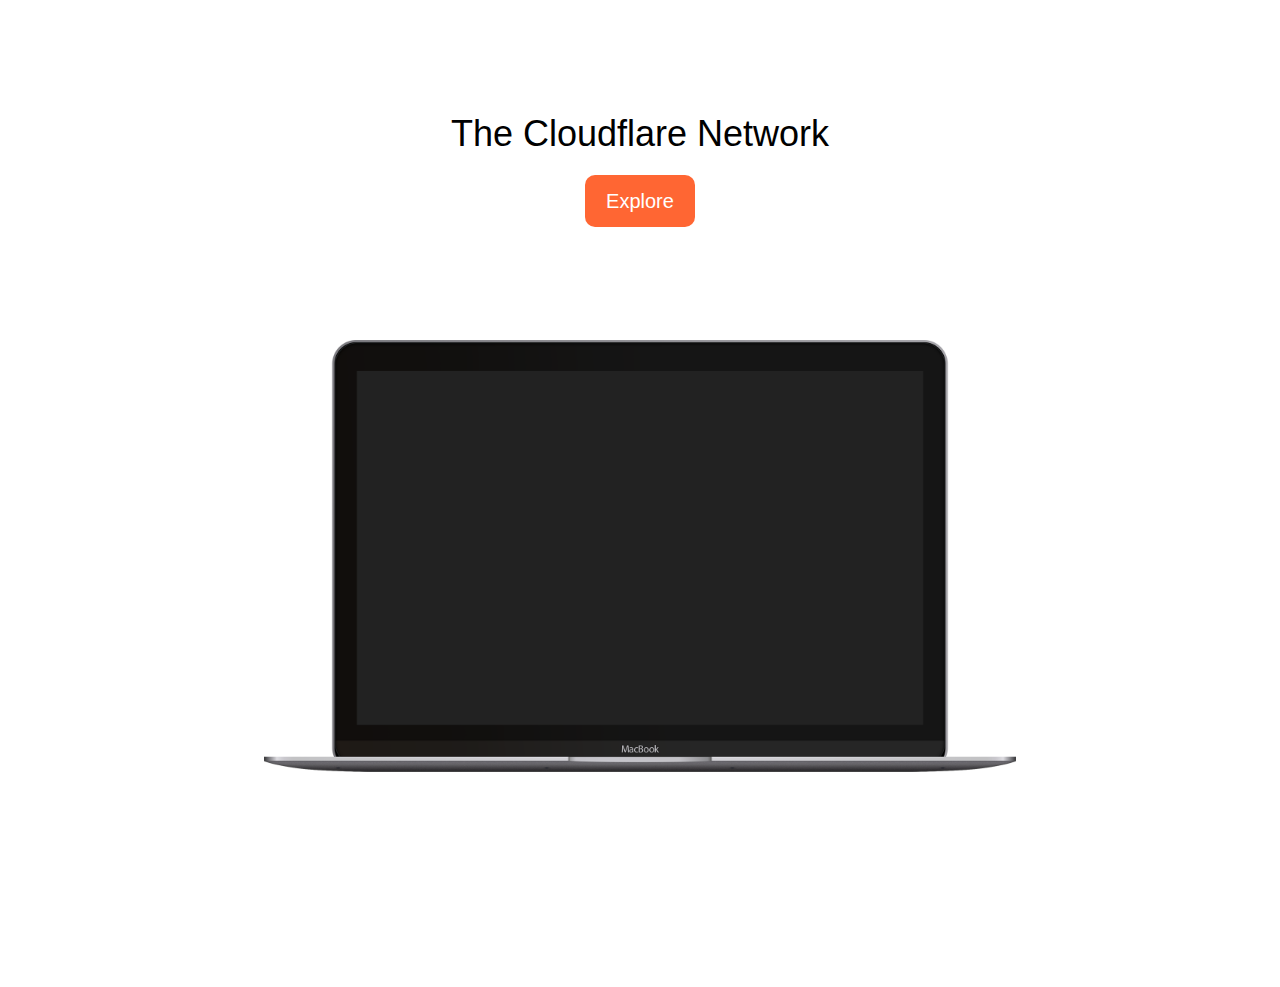
==== commit a0a37304: "Update cloudflare-pages-static-html-website-templates.html" ====
--- a/cloudflare-pages-static-html-website-templates.html
+++ b/cloudflare-pages-static-html-website-templates.html
@@ -2,7 +2,7 @@
 <html lang="en">
 <head>
 	<!-- Preload the critical image for faster loading -->
-        <link rel="preload" href="img/kernamon/kernamon-oss-etiquette-logotype.webp" as="image">
+        <link rel="preload" href="img/kernamon/kernamon-oss-etiquette-logotype.webp" as="image" type="image/webp">
 	<!-- Metadata -->
     <meta charset="utf-8">
     <meta name="keywords" content="oss, etiquette, code of conduct, cloudflare, pages, template, edge">
@@ -10,7 +10,7 @@
 	<meta name="robots" content="index, follow">
 	<title>OSS Etiquette - Cloudflare Pages</title>
     <link rel="canonical" href="https://oss-etiquette.pages.dev/cloudflare-pages-static-html-website-templates/">
-    <link rel="shortcut icon" type="image/png" href="favicon.png">
+    <link rel="icon" type="image/png" href="favicon.png">
 	<!-- Stylesheets -->
         <link rel="stylesheet" type="text/css" href="./css/kernamon-reset.css">
 	<link rel="stylesheet" type="text/css" href="./css/baseline.css">
@@ -21,8 +21,8 @@
 MIT License for cloudflare-pages-template
 Copyright (c) 2023 DavidJKTofan
 
-New .html webpage added by Saskia Ostermann Toutatis (c) 2024 Saskia Ostermann Toutatis
-Licensed according to and under the original MIT License:
+New .html webpage added by KERNAMON (c) 2024 Saskia Ostermann Toutatis
+Code licensed according to and under the original MIT License:
 
 Permission is hereby granted, free of charge, to any person obtaining a copy
 of this software and associated documentation files (the "Software"), to deal
@@ -58,7 +58,14 @@
 						<!-- Logo in the top-left corner -->
 						<a class="navbar-brand" href="index.html">
 						   <div class="logo-container img">	
-							<img src="img/kernamon/kernamon-oss-etiquette-logotype.webp" alt="KERNAMON OSS Etiquette Logotype" class="image-class1"/>
+							<img 
+                                                            src="img/kernamon/kernamon-oss-etiquette-logotype.webp" 
+                                                            srcset="
+                                                                   img/kernamon/kernamon-oss-etiquette-logotype-300.webp 300w,
+                                                                   img/kernamon/kernamon-oss-etiquette-logotype-450.webp 450w"
+                                                            sizes="(max-width: 300px) 100vw, 300px"
+                                                            alt="KERNAMON OSS Etiquette Logotype" 
+                                                        class="image-class1">
 						   </div>
 						</a>
 						<button id="nav-toggle" type="button" class="ui-navbar-toggler navbar-toggler border-0 p-0 ms-auto me-md-0" aria-expanded="false" aria-label="Toggle navigation" data-bs-toggle="collapse" data-bs-target=".navbar-35092">
--- a/style.css
+++ b/style.css
@@ -209,6 +209,12 @@
             font-size: 36px;    
             margin-top: 50px;    /* Optional, adjusts the spacing above the title */
 }
+.text-left {
+    text-align: left;
+}
+.text-right {
+    text-align: right;
+}
 .container{
 	max-width:1140px;
 }
@@ -234,8 +240,8 @@
 }
 
 .image-class1 {
-    width: 300px;
-    height: 300px;
+    max-width: 100%;
+    height: auto;
 }
 .image-class11 {
     width: 1000px;
